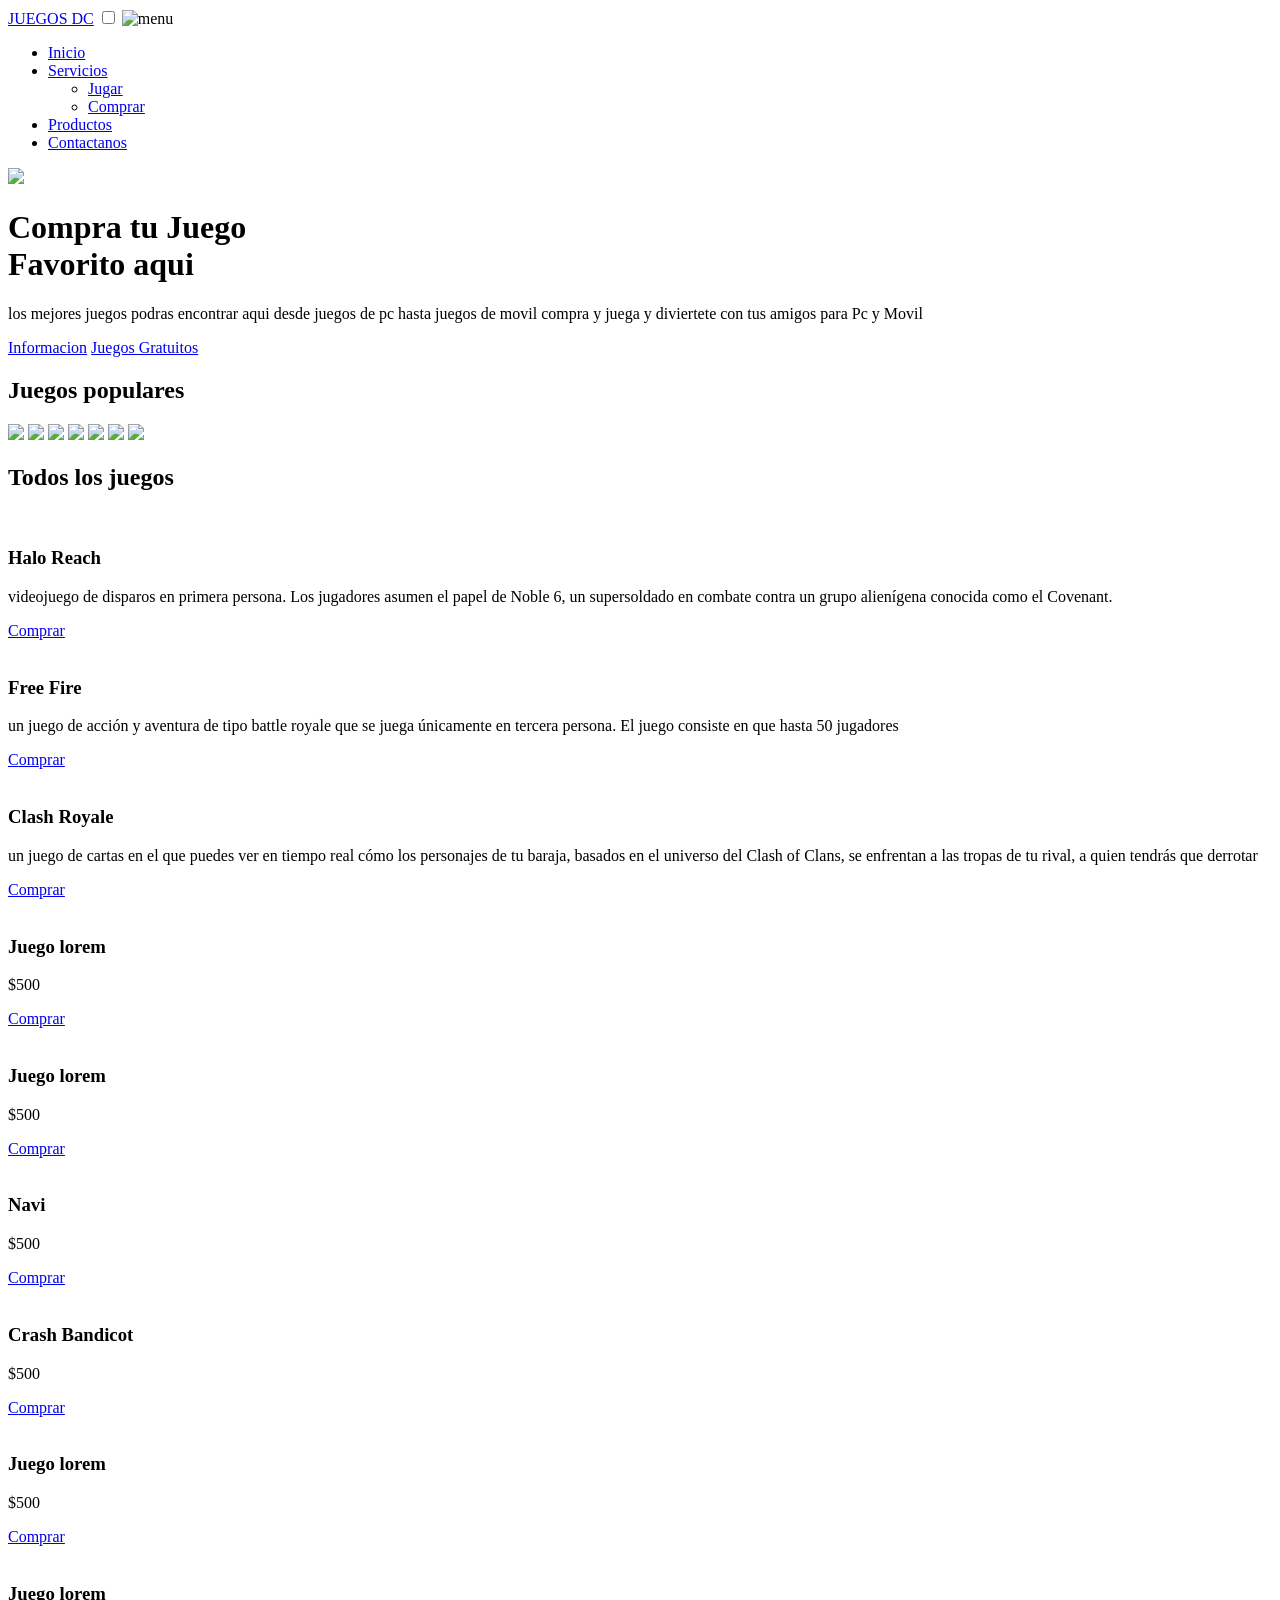
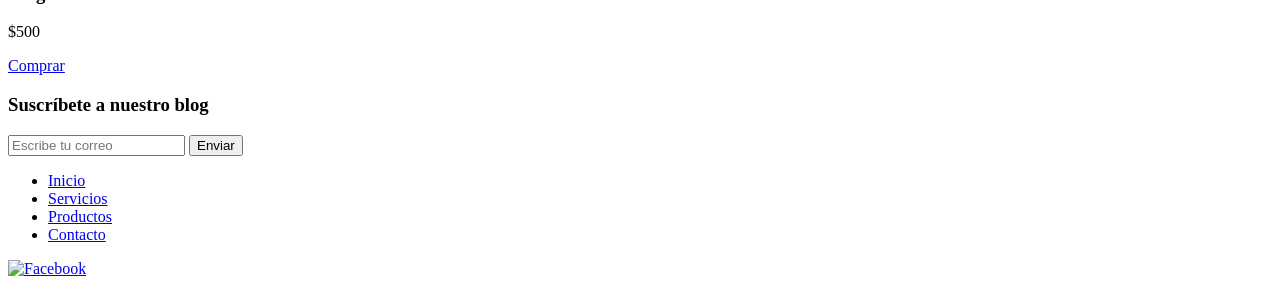
==== index.html @ 4241869a "Create index.html" ====
<!DOCTYPE html>
<html>
<head>
	<title>Pagina</title>
	<link rel="stylesheet" type="text/css" href="css/estilos.css">
</head>
<body>

<audio id="miAudio" autoplay="">
            <source src="bienvenidos2.mp3" type="audio/mp3">
        </audio>

	<header class="header">

		<div class="menu container">
			<a href="#" class="logo">JUEGOS DC</a>
			<input type="checkbox" id="menu">
			<label for="menu">
				<img src="img/menu.png" class="menu-icono" alt="menu">
			</label>
			<nav class="navbar">
				<ul>
					<li><a href="#">Inicio</a></li>
					<li><a href="#">Servicios</a>
					 <ul>
					    	<li><a href="#" target="">Jugar</a></li>
					    	<li><a href="E:\interfas de compra/index.html" type="submit">Comprar</a></li>
					    </ul>
					</li>
                    <li><a href="#Todos los juegos">Productos</a></li>
                    <li><a href="#">Contactanos</a></li>
				</ul>
				<div id="whatsapp">
					<a href="+51917443250" target="_blank">
						<a href="https://web.whatsapp.com/send/?phone=917443250&text=🤑👾Hola%20,Necesito%20saber%20los
 %20mejores%20precios%20para%20comprar%20mi%20juego%20favorito😁"><img src="img/whatsapp.png"></a>	
				    </a>
				</div>
			</nav>
		</div>
		<div class="header-content container">
			<div class="header-txt">
				<h1>Compra tu <span>Juego</span> <br>Favorito aqui</h1>
				<p>los mejores juegos podras encontrar aqui 
				desde juegos de pc hasta juegos de movil compra y 
				juega y diviertete con tus amigos para Pc y Movil
			</p>
			<div class="butons">

				<a href="E:\texto/index.html" class="btn-1">Informacion</a>

				<a href="https://www.friv.com/?play-juegos" class="btn-1">Juegos Gratuitos</a>
			</div>	
			</div>
		</div>

	</header>

	<section class="popular container">

		<h2>Juegos populares</h2>
		<div class="popular-content">
			<img src="img/g1.jpg">
			<img src="img/g2.jpg">
			<img src="img/g3.jpg">
			<img src="img/g4.jpg">
			<img src="img/g5.jpg">
			<img src="img/g6.jpg">
			<img src="img/g7.jpg">
		</div>
	</section>

	<main class="product container">
		<h2>Todos los juegos</h2>
		<div class="product-content">

			<div class="product-1">
				<img src="img/l1.jpg" alt="">
				<div class="product-txt">
					<h3>Halo Reach</h3>
					<div class="price">
					<p>videojuego de disparos en primera persona. Los jugadores asumen el papel de Noble 6, un supersoldado en combate contra un grupo alienígena conocida como el Covenant.</p>	
					<a href= "E:\interfas de compra/index.html" target="_self" class="btn-2">Comprar</a>
					</div>
				</div>	
			</div>
			
			<div class="product-1">
				<img src="img/l2.jpg" alt="">
				<div class="product-txt">
					<h3>Free Fire</h3>
					<div class="price">
					<p>un juego de acción y aventura de tipo battle royale que se juega únicamente en tercera persona. El juego consiste en que hasta 50 jugadores</p>	
					<a href="E:\interfas de compra/index.html" target="_self" class="btn-2">Comprar</a>
					</div>
				</div>				
			</div>

			<div class="product-1">
				<img src="img/l3.jpg" alt="">
				<div class="product-txt">
					<h3>Clash Royale</h3>
					<div class="price">
					<p>un juego de cartas en el que puedes ver en tiempo real cómo los personajes de tu baraja, basados en el universo del Clash of Clans, se enfrentan a las tropas de tu rival, a quien tendrás que derrotar</p>	
					<a href="E:\interfas de compra/index.html" target="_self" class="btn-2">Comprar</a>
					</div>
				</div>				
			</div>
			
			<div class="product-1">
				<img src="img/l4.jpg" alt="">
				<div class="product-txt">
					<h3>Juego lorem</h3>
					<div class="price">
					<p>$500</p>	
					<a href="E:\interfas de compra/index.html" target="_self" class="btn-2">Comprar</a>
					</div>
				</div>				
			</div>
			
			<div class="product-1">
				<img src="img/l5.jpg" alt="">
				<div class="product-txt">
					<h3>Juego lorem</h3>
					<div class="price">
					<p>$500</p>	
					<a href="E:\interfas de compra/index.html" target="_self" class="btn-2">Comprar</a>
					</div>
				</div>				
			</div>
			
			<div class="product-1">
				<img src="img/l6.jpg" alt="">
				<div class="product-txt">
					<h3>Navi</h3>
					<div class="price">
					<p>$500</p>	
					<a href="E:\interfas de compra/index.html" target="_self" class="btn-2">Comprar</a>
					</div>
				</div>				
			</div>
			
			<div class="product-1">
				<img src="img/l7.jpg" alt="">
				<div class="product-txt">
					<h3>Crash Bandicot</h3>
					<div class="price">
					<p>$500</p>	
					<a href="E:\interfas de compra/index.html" target="_self" class="btn-2">Comprar</a>
					</div>
				</div>				
			</div>
			
			<div class="product-1">
				<img src="img/l8.jpg" alt="">
				<div class="product-txt">
					<h3>Juego lorem</h3>
					<div class="price">
					<p>$500</p>	
					<a href= "E:\interfas de compra/index.html" target="_self" class="btn-2">Comprar</a>
					</div>
				</div>				
			</div>
			
			<div class="product-1">
				<img src="img/l9.jpg" alt="">
				<div class="product-txt">
					<h3>Juego lorem</h3>
					<div class="price">
					<p>$500</p>	
					<a href="E:\interfas de compra/index.html" target="_self" class="btn-2">Comprar</a>
					</div>
				</div>				
			</div>
			

		</div>	
	</main>

    <section class="contact container">
  <div class="contact-content">
    <h3>Suscríbete a nuestro blog</h3>
    <form>
      <input type="email" placeholder="Escribe tu correo">
      <input type="submit" class="btn-3" value="Enviar" id="enviar">
    </form>
  </div>
</section>

<!--script para mandar a mi correo -->

<script>
  document.getElementById("enviar").addEventListener("click", function() {
    var correo = document.querySelector('input[type="email"]').value;
    window.location.href = "https://mail.google.com/mail/u/0/?view=cm&fs=1&to=" + correo;
  });
</script>


			</form>
		</div>
	</section>

	<footer class="footer container">
		<div class="link">
			<a href="#" class="Logo"></a>
		</div>

		<div class="link">
			<ul>
				<li><a href="#">Inicio</a></li>
				<li><a href="#">Servicios</a></li>
				<li><a href="#">Productos</a></li>
				<li><a href="https://web.whatsapp.com">Contacto</a></li>
			</ul>
		</div>
	</footer>

	<a href="YOUR_FACEBOOK_URL" target="_blank">
    <img src="https://www.facebook.com/favicon.ico" alt="Facebook" style="height: 20px; width: 20px;">
</a>


    <script>
        document.addEventListener('click', function () {
            var miAudio = document.getElementById('miAudio');
            miAudio.play().then(() => {
                // La reproducción se inició correctamente
            }).catch((error) => {
                console.error('Error al iniciar la reproducción:', error);
            });
        });
    </script>

</body>
</html>
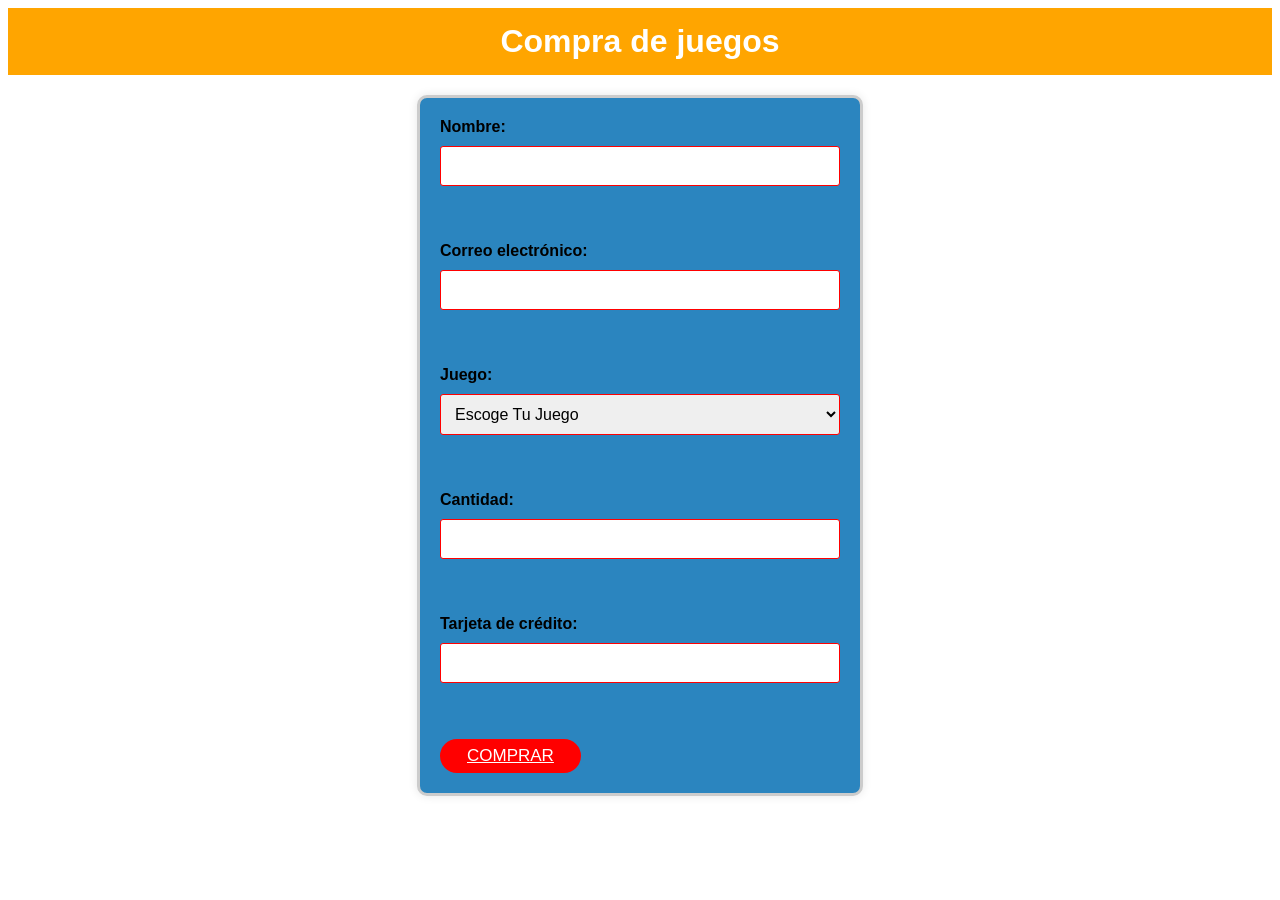
==== commit b252067b: "Add files via upload" ====
--- a/index.html
+++ b/index.html
@@ -1,236 +1,52 @@
-<!DOCTYPE html>
-<html>
-<head>
-	<title>Pagina</title>
-	<link rel="stylesheet" type="text/css" href="css/estilos.css">
-</head>
-<body>
-
-<audio id="miAudio" autoplay="">
-            <source src="bienvenidos2.mp3" type="audio/mp3">
-        </audio>
-
-	<header class="header">
-
-		<div class="menu container">
-			<a href="#" class="logo">JUEGOS DC</a>
-			<input type="checkbox" id="menu">
-			<label for="menu">
-				<img src="img/menu.png" class="menu-icono" alt="menu">
-			</label>
-			<nav class="navbar">
-				<ul>
-					<li><a href="#">Inicio</a></li>
-					<li><a href="#">Servicios</a>
-					 <ul>
-					    	<li><a href="#" target="">Jugar</a></li>
-					    	<li><a href="E:\interfas de compra/index.html" type="submit">Comprar</a></li>
-					    </ul>
-					</li>
-                    <li><a href="#Todos los juegos">Productos</a></li>
-                    <li><a href="#">Contactanos</a></li>
-				</ul>
-				<div id="whatsapp">
-					<a href="+51917443250" target="_blank">
-						<a href="https://web.whatsapp.com/send/?phone=917443250&text=🤑👾Hola%20,Necesito%20saber%20los
- %20mejores%20precios%20para%20comprar%20mi%20juego%20favorito😁"><img src="img/whatsapp.png"></a>	
-				    </a>
-				</div>
-			</nav>
-		</div>
-		<div class="header-content container">
-			<div class="header-txt">
-				<h1>Compra tu <span>Juego</span> <br>Favorito aqui</h1>
-				<p>los mejores juegos podras encontrar aqui 
-				desde juegos de pc hasta juegos de movil compra y 
-				juega y diviertete con tus amigos para Pc y Movil
-			</p>
-			<div class="butons">
-
-				<a href="E:\texto/index.html" class="btn-1">Informacion</a>
-
-				<a href="https://www.friv.com/?play-juegos" class="btn-1">Juegos Gratuitos</a>
-			</div>	
-			</div>
-		</div>
-
-	</header>
-
-	<section class="popular container">
-
-		<h2>Juegos populares</h2>
-		<div class="popular-content">
-			<img src="img/g1.jpg">
-			<img src="img/g2.jpg">
-			<img src="img/g3.jpg">
-			<img src="img/g4.jpg">
-			<img src="img/g5.jpg">
-			<img src="img/g6.jpg">
-			<img src="img/g7.jpg">
-		</div>
-	</section>
-
-	<main class="product container">
-		<h2>Todos los juegos</h2>
-		<div class="product-content">
-
-			<div class="product-1">
-				<img src="img/l1.jpg" alt="">
-				<div class="product-txt">
-					<h3>Halo Reach</h3>
-					<div class="price">
-					<p>videojuego de disparos en primera persona. Los jugadores asumen el papel de Noble 6, un supersoldado en combate contra un grupo alienígena conocida como el Covenant.</p>	
-					<a href= "E:\interfas de compra/index.html" target="_self" class="btn-2">Comprar</a>
-					</div>
-				</div>	
-			</div>
-			
-			<div class="product-1">
-				<img src="img/l2.jpg" alt="">
-				<div class="product-txt">
-					<h3>Free Fire</h3>
-					<div class="price">
-					<p>un juego de acción y aventura de tipo battle royale que se juega únicamente en tercera persona. El juego consiste en que hasta 50 jugadores</p>	
-					<a href="E:\interfas de compra/index.html" target="_self" class="btn-2">Comprar</a>
-					</div>
-				</div>				
-			</div>
-
-			<div class="product-1">
-				<img src="img/l3.jpg" alt="">
-				<div class="product-txt">
-					<h3>Clash Royale</h3>
-					<div class="price">
-					<p>un juego de cartas en el que puedes ver en tiempo real cómo los personajes de tu baraja, basados en el universo del Clash of Clans, se enfrentan a las tropas de tu rival, a quien tendrás que derrotar</p>	
-					<a href="E:\interfas de compra/index.html" target="_self" class="btn-2">Comprar</a>
-					</div>
-				</div>				
-			</div>
-			
-			<div class="product-1">
-				<img src="img/l4.jpg" alt="">
-				<div class="product-txt">
-					<h3>Juego lorem</h3>
-					<div class="price">
-					<p>$500</p>	
-					<a href="E:\interfas de compra/index.html" target="_self" class="btn-2">Comprar</a>
-					</div>
-				</div>				
-			</div>
-			
-			<div class="product-1">
-				<img src="img/l5.jpg" alt="">
-				<div class="product-txt">
-					<h3>Juego lorem</h3>
-					<div class="price">
-					<p>$500</p>	
-					<a href="E:\interfas de compra/index.html" target="_self" class="btn-2">Comprar</a>
-					</div>
-				</div>				
-			</div>
-			
-			<div class="product-1">
-				<img src="img/l6.jpg" alt="">
-				<div class="product-txt">
-					<h3>Navi</h3>
-					<div class="price">
-					<p>$500</p>	
-					<a href="E:\interfas de compra/index.html" target="_self" class="btn-2">Comprar</a>
-					</div>
-				</div>				
-			</div>
-			
-			<div class="product-1">
-				<img src="img/l7.jpg" alt="">
-				<div class="product-txt">
-					<h3>Crash Bandicot</h3>
-					<div class="price">
-					<p>$500</p>	
-					<a href="E:\interfas de compra/index.html" target="_self" class="btn-2">Comprar</a>
-					</div>
-				</div>				
-			</div>
-			
-			<div class="product-1">
-				<img src="img/l8.jpg" alt="">
-				<div class="product-txt">
-					<h3>Juego lorem</h3>
-					<div class="price">
-					<p>$500</p>	
-					<a href= "E:\interfas de compra/index.html" target="_self" class="btn-2">Comprar</a>
-					</div>
-				</div>				
-			</div>
-			
-			<div class="product-1">
-				<img src="img/l9.jpg" alt="">
-				<div class="product-txt">
-					<h3>Juego lorem</h3>
-					<div class="price">
-					<p>$500</p>	
-					<a href="E:\interfas de compra/index.html" target="_self" class="btn-2">Comprar</a>
-					</div>
-				</div>				
-			</div>
-			
-
-		</div>	
-	</main>
-
-    <section class="contact container">
-  <div class="contact-content">
-    <h3>Suscríbete a nuestro blog</h3>
-    <form>
-      <input type="email" placeholder="Escribe tu correo">
-      <input type="submit" class="btn-3" value="Enviar" id="enviar">
-    </form>
-  </div>
-</section>
-
-<!--script para mandar a mi correo -->
-
-<script>
-  document.getElementById("enviar").addEventListener("click", function() {
-    var correo = document.querySelector('input[type="email"]').value;
-    window.location.href = "https://mail.google.com/mail/u/0/?view=cm&fs=1&to=" + correo;
-  });
-</script>
-
-
-			</form>
-		</div>
-	</section>
-
-	<footer class="footer container">
-		<div class="link">
-			<a href="#" class="Logo"></a>
-		</div>
-
-		<div class="link">
-			<ul>
-				<li><a href="#">Inicio</a></li>
-				<li><a href="#">Servicios</a></li>
-				<li><a href="#">Productos</a></li>
-				<li><a href="https://web.whatsapp.com">Contacto</a></li>
-			</ul>
-		</div>
-	</footer>
-
-	<a href="YOUR_FACEBOOK_URL" target="_blank">
-    <img src="https://www.facebook.com/favicon.ico" alt="Facebook" style="height: 20px; width: 20px;">
-</a>
-
-
-    <script>
-        document.addEventListener('click', function () {
-            var miAudio = document.getElementById('miAudio');
-            miAudio.play().then(() => {
-                // La reproducción se inició correctamente
-            }).catch((error) => {
-                console.error('Error al iniciar la reproducción:', error);
-            });
-        });
-    </script>
-
-</body>
-</html>
+<!DOCTYPE html>
+<html>
+<head>
+	<title>Compra de juegos</title>
+	<link rel="stylesheet" type="text/css" href="estilos.css">
+	<link rel="stylesheet" type="text/css" href="java/javascript.js">
+</head>
+<body>
+	<header>
+		<h1>Compra de juegos</h1>
+	</header>
+	<main>
+		<form>
+			<label for="nombre">Nombre:</label>
+			<input type="text" id="nombre" name="nombre" required><br><br>
+			<label for="correo">Correo electrónico:</label>
+			<input type="email" id="correo" name="correo" required><br><br>
+			<label for="juego">Juego:</label>
+			<select id="juego" name="juego">
+				<option value="juego1">Escoge Tu Juego</option>
+				<option value="juego1">Clash Royale</option>
+				<option value="juego2">Free Fire</option>
+				<option value="juego3">Crash Bandicot</option>
+			</select><br><br>
+
+			<label for="cantidad">Cantidad:</label>
+			<input type="number" id="cantidad" name="cantidad" min="1" max="10" required><br><br>
+			<label for="tarjeta">Tarjeta de crédito:</label>
+			<input type="text" id="tarjeta" name="tarjeta" required><br><br>
+			<a href="E:\compra_exitosa/index.html" class="btn-2" id="comprar">COMPRAR</a>
+
+			<script type="text/javascript">
+  document.getElementById("comprar").addEventListener("click", function() {
+    var nombre = document.getElementById("nombre").value;
+    var correo = document.getElementById("correo").value;
+    var juego = document.getElementById("juego").value;
+    var cantidad = document.getElementById("cantidad").value;
+    var tarjeta = document.getElementById("tarjeta").value;
+
+    if (nombre == "" || correo == "" || juego == "juego1" || cantidad == "" || tarjeta == "") {
+      alert("Por favor, ingrese todos los datos requeridos.");
+      return false;
+    }
+  });
+</script>
+
+ 
+
+		</form>
+	</main>
+</body>
+</html>
--- a/estilos.css
+++ b/estilos.css
@@ -0,0 +1,76 @@
+body {
+	background-image: url(bg.jpg) ;
+	font-family: Arial, sans-serif;
+}
+
+header {
+	background-color:orange;
+	color: #fff;
+	padding: 15px;
+	text-align: center;
+}
+
+h1 {
+	margin: 0;
+}
+
+form {
+	background-color: #2B85BF;
+	border: 3px solid #ccc;
+	border-radius: 10px;
+	box-shadow: 0 0 10px rgba(0, 0, 0, 0.1);
+	margin: 20px auto;
+	max-width: 400px;
+	padding: 20px;
+}
+
+label {
+	display: block;
+	font-weight: bold;
+	margin-bottom: 10px;
+}
+
+input[type="text"],
+input[type="email"],
+select,
+input[type="number"] {
+	border: 1px solid red;
+	border-radius: 3px;
+	box-sizing: border-box;
+	display: block;
+	font-size: 16px;
+	margin-bottom: 20px;
+	padding: 10px;
+	width: 100%;
+}
+
+input[type="submit"] {
+	background-color: #333;
+	border: none;
+	border-radius: 3px;
+	color: #fff;
+	cursor: pointer;
+	font-size: 16px;
+	padding: 10px;
+	width: 100%;
+}
+
+input[type="submit"]:hover {
+	background-color: red;
+}
+
+.btn-2 {
+	display: inline-block;
+	padding: 11px 35px;
+	border: 2px solid red;
+	border-radius: 25px;
+	margin-right: 25px;
+	font-size: 17px;
+	color: white;
+}
+
+.btn-2 {
+	padding: 5px 25px;
+	background-color: red;
+	margin-right: 0;
+}
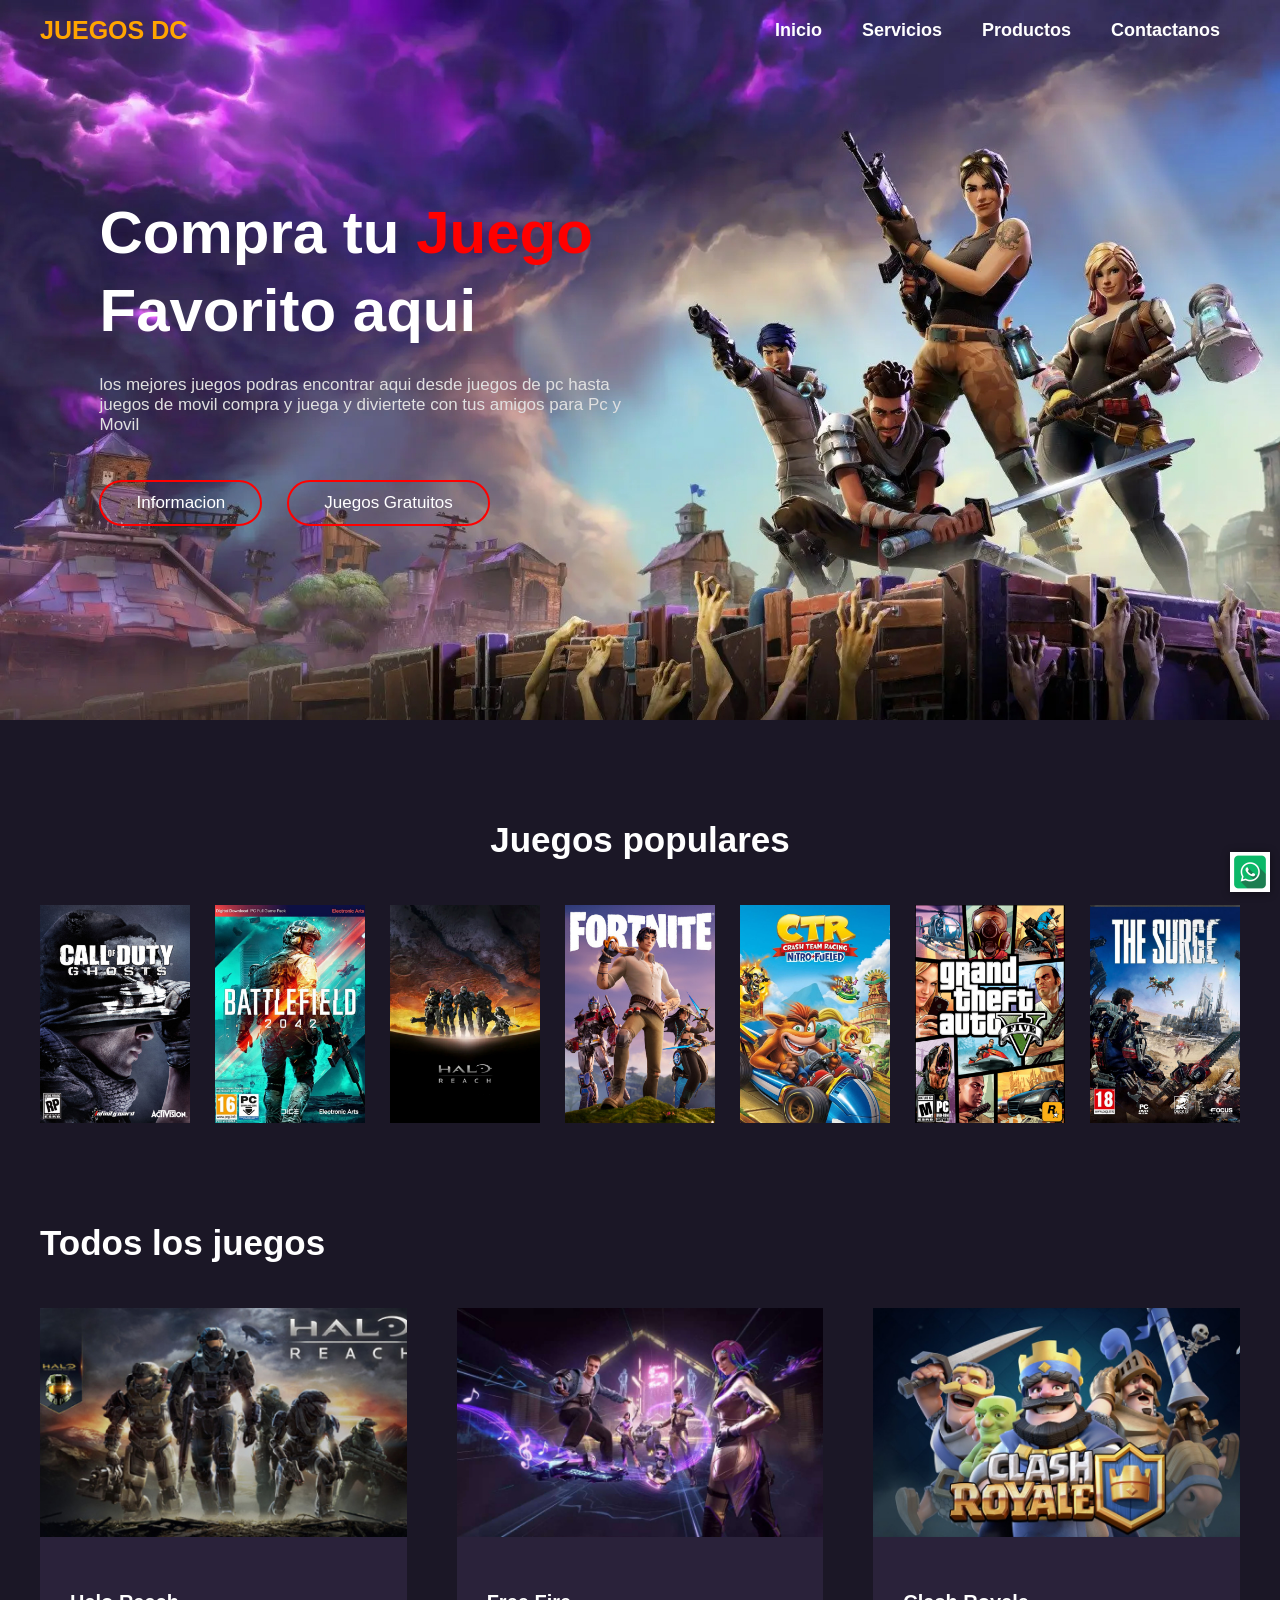
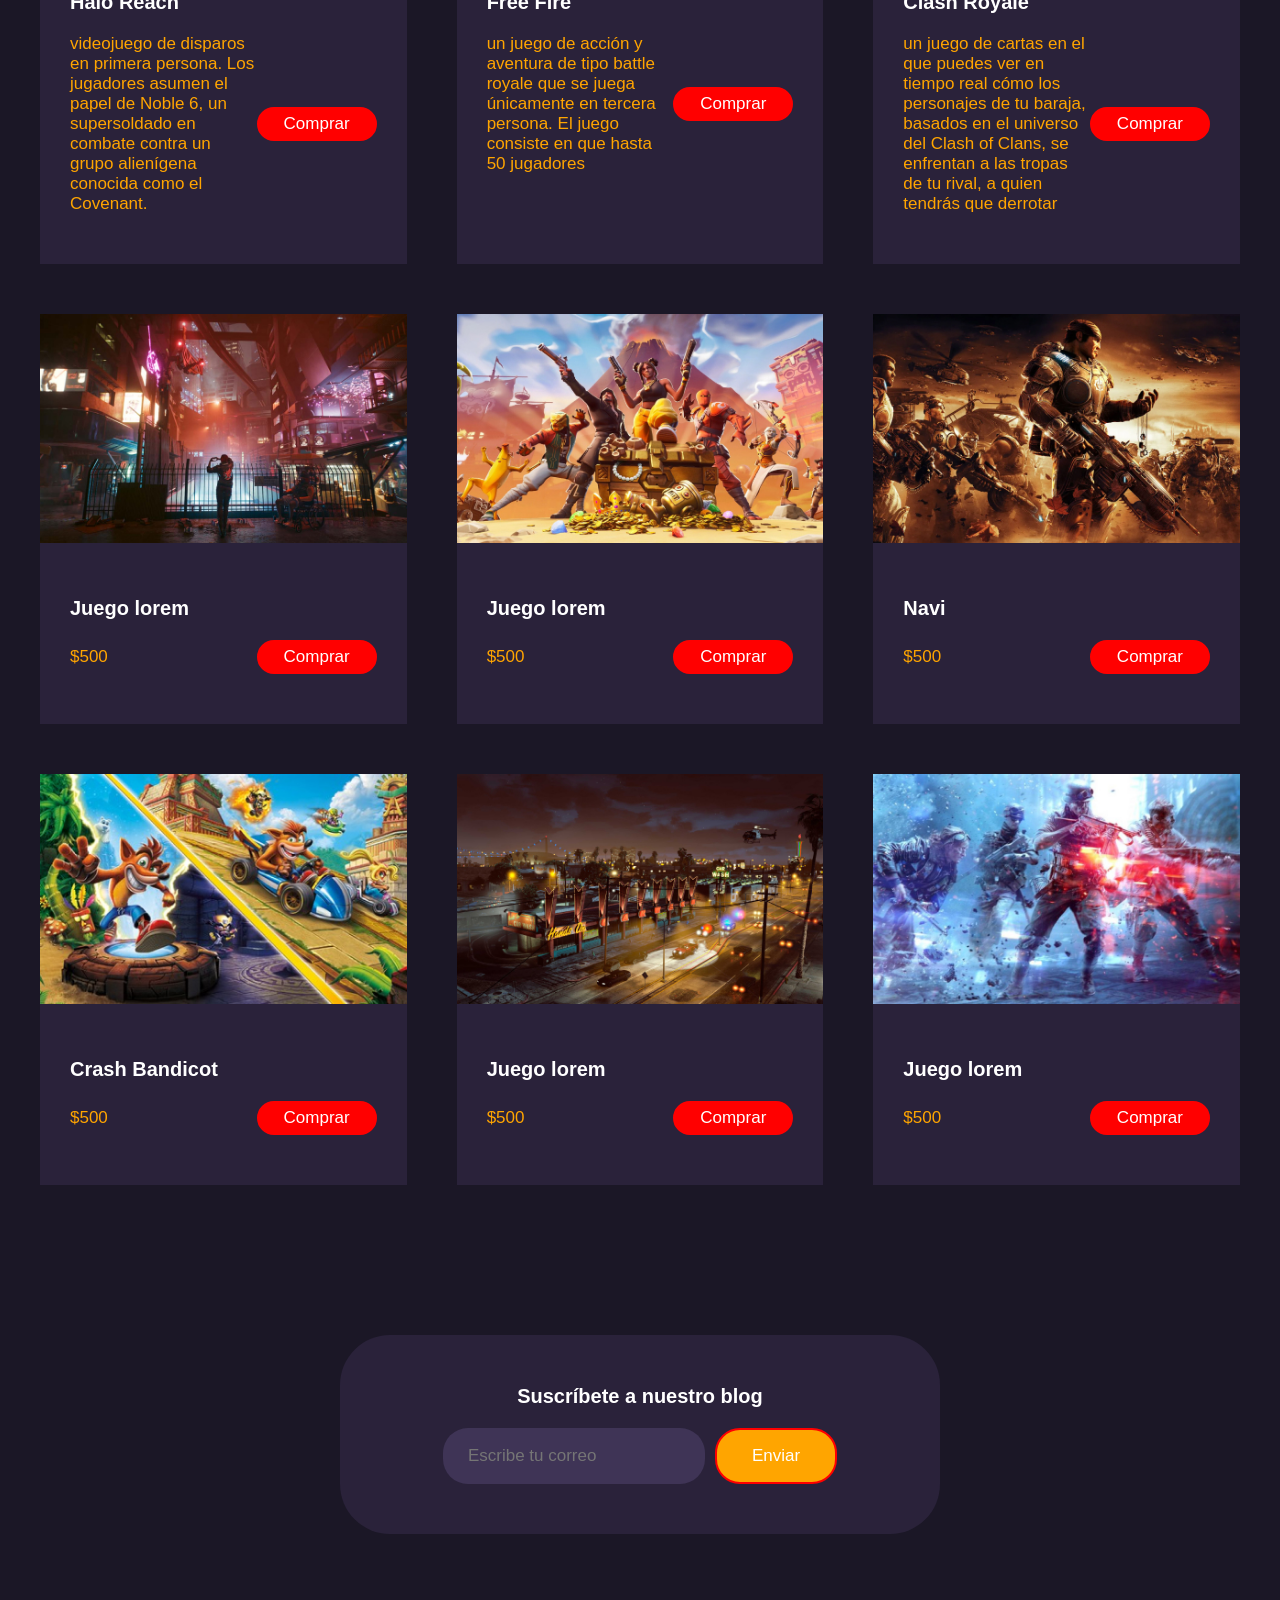
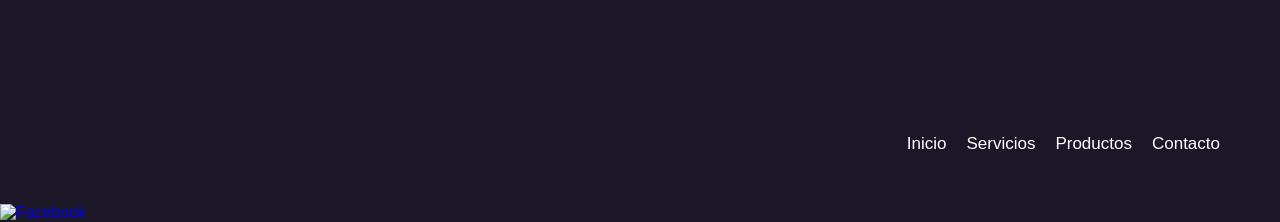
==== commit 544e2a9e: "Add files via upload" ====
--- a/index.html
+++ b/index.html
@@ -1,52 +1,236 @@
 <!DOCTYPE html>
 <html>
 <head>
-	<title>Compra de juegos</title>
-	<link rel="stylesheet" type="text/css" href="estilos.css">
-	<link rel="stylesheet" type="text/css" href="java/javascript.js">
+	<title>Pagina</title>
+	<link rel="stylesheet" type="text/css" href="css/estilos.css">
 </head>
 <body>
-	<header>
-		<h1>Compra de juegos</h1>
+
+<audio id="miAudio" autoplay="">
+            <source src="bienvenidos2.mp3" type="audio/mp3">
+        </audio>
+
+	<header class="header">
+
+		<div class="menu container">
+			<a href="#" class="logo">JUEGOS DC</a>
+			<input type="checkbox" id="menu">
+			<label for="menu">
+				<img src="img/menu.png" class="menu-icono" alt="menu">
+			</label>
+			<nav class="navbar">
+				<ul>
+					<li><a href="#">Inicio</a></li>
+					<li><a href="#">Servicios</a>
+					 <ul>
+					    	<li><a href="#" target="">Jugar</a></li>
+					    	<li><a href="E:\interfas de compra/index.html" type="submit">Comprar</a></li>
+					    </ul>
+					</li>
+                    <li><a href="#Todos los juegos">Productos</a></li>
+                    <li><a href="#">Contactanos</a></li>
+				</ul>
+				<div id="whatsapp">
+					<a href="+51917443250" target="_blank">
+						<a href="https://web.whatsapp.com/send/?phone=917443250&text=🤑👾Hola%20,Necesito%20saber%20los
+ %20mejores%20precios%20para%20comprar%20mi%20juego%20favorito😁"><img src="img/whatsapp.png"></a>	
+				    </a>
+				</div>
+			</nav>
+		</div>
+		<div class="header-content container">
+			<div class="header-txt">
+				<h1>Compra tu <span>Juego</span> <br>Favorito aqui</h1>
+				<p>los mejores juegos podras encontrar aqui 
+				desde juegos de pc hasta juegos de movil compra y 
+				juega y diviertete con tus amigos para Pc y Movil
+			</p>
+			<div class="butons">
+
+				<a href="E:\texto/index.html" class="btn-1">Informacion</a>
+
+				<a href="https://www.friv.com/?play-juegos" class="btn-1">Juegos Gratuitos</a>
+			</div>	
+			</div>
+		</div>
+
 	</header>
-	<main>
-		<form>
-			<label for="nombre">Nombre:</label>
-			<input type="text" id="nombre" name="nombre" required><br><br>
-			<label for="correo">Correo electrónico:</label>
-			<input type="email" id="correo" name="correo" required><br><br>
-			<label for="juego">Juego:</label>
-			<select id="juego" name="juego">
-				<option value="juego1">Escoge Tu Juego</option>
-				<option value="juego1">Clash Royale</option>
-				<option value="juego2">Free Fire</option>
-				<option value="juego3">Crash Bandicot</option>
-			</select><br><br>
-
-			<label for="cantidad">Cantidad:</label>
-			<input type="number" id="cantidad" name="cantidad" min="1" max="10" required><br><br>
-			<label for="tarjeta">Tarjeta de crédito:</label>
-			<input type="text" id="tarjeta" name="tarjeta" required><br><br>
-			<a href="E:\compra_exitosa/index.html" class="btn-2" id="comprar">COMPRAR</a>
-
-			<script type="text/javascript">
-  document.getElementById("comprar").addEventListener("click", function() {
-    var nombre = document.getElementById("nombre").value;
-    var correo = document.getElementById("correo").value;
-    var juego = document.getElementById("juego").value;
-    var cantidad = document.getElementById("cantidad").value;
-    var tarjeta = document.getElementById("tarjeta").value;
-
-    if (nombre == "" || correo == "" || juego == "juego1" || cantidad == "" || tarjeta == "") {
-      alert("Por favor, ingrese todos los datos requeridos.");
-      return false;
-    }
+
+	<section class="popular container">
+
+		<h2>Juegos populares</h2>
+		<div class="popular-content">
+			<img src="img/g1.jpg">
+			<img src="img/g2.jpg">
+			<img src="img/g3.jpg">
+			<img src="img/g4.jpg">
+			<img src="img/g5.jpg">
+			<img src="img/g6.jpg">
+			<img src="img/g7.jpg">
+		</div>
+	</section>
+
+	<main class="product container">
+		<h2>Todos los juegos</h2>
+		<div class="product-content">
+
+			<div class="product-1">
+				<img src="img/l1.jpg" alt="">
+				<div class="product-txt">
+					<h3>Halo Reach</h3>
+					<div class="price">
+					<p>videojuego de disparos en primera persona. Los jugadores asumen el papel de Noble 6, un supersoldado en combate contra un grupo alienígena conocida como el Covenant.</p>	
+					<a href= "E:\interfas de compra/index.html" target="_self" class="btn-2">Comprar</a>
+					</div>
+				</div>	
+			</div>
+			
+			<div class="product-1">
+				<img src="img/l2.jpg" alt="">
+				<div class="product-txt">
+					<h3>Free Fire</h3>
+					<div class="price">
+					<p>un juego de acción y aventura de tipo battle royale que se juega únicamente en tercera persona. El juego consiste en que hasta 50 jugadores</p>	
+					<a href="E:\interfas de compra/index.html" target="_self" class="btn-2">Comprar</a>
+					</div>
+				</div>				
+			</div>
+
+			<div class="product-1">
+				<img src="img/l3.jpg" alt="">
+				<div class="product-txt">
+					<h3>Clash Royale</h3>
+					<div class="price">
+					<p>un juego de cartas en el que puedes ver en tiempo real cómo los personajes de tu baraja, basados en el universo del Clash of Clans, se enfrentan a las tropas de tu rival, a quien tendrás que derrotar</p>	
+					<a href="E:\interfas de compra/index.html" target="_self" class="btn-2">Comprar</a>
+					</div>
+				</div>				
+			</div>
+			
+			<div class="product-1">
+				<img src="img/l4.jpg" alt="">
+				<div class="product-txt">
+					<h3>Juego lorem</h3>
+					<div class="price">
+					<p>$500</p>	
+					<a href="E:\interfas de compra/index.html" target="_self" class="btn-2">Comprar</a>
+					</div>
+				</div>				
+			</div>
+			
+			<div class="product-1">
+				<img src="img/l5.jpg" alt="">
+				<div class="product-txt">
+					<h3>Juego lorem</h3>
+					<div class="price">
+					<p>$500</p>	
+					<a href="E:\interfas de compra/index.html" target="_self" class="btn-2">Comprar</a>
+					</div>
+				</div>				
+			</div>
+			
+			<div class="product-1">
+				<img src="img/l6.jpg" alt="">
+				<div class="product-txt">
+					<h3>Navi</h3>
+					<div class="price">
+					<p>$500</p>	
+					<a href="E:\interfas de compra/index.html" target="_self" class="btn-2">Comprar</a>
+					</div>
+				</div>				
+			</div>
+			
+			<div class="product-1">
+				<img src="img/l7.jpg" alt="">
+				<div class="product-txt">
+					<h3>Crash Bandicot</h3>
+					<div class="price">
+					<p>$500</p>	
+					<a href="E:\interfas de compra/index.html" target="_self" class="btn-2">Comprar</a>
+					</div>
+				</div>				
+			</div>
+			
+			<div class="product-1">
+				<img src="img/l8.jpg" alt="">
+				<div class="product-txt">
+					<h3>Juego lorem</h3>
+					<div class="price">
+					<p>$500</p>	
+					<a href= "E:\interfas de compra/index.html" target="_self" class="btn-2">Comprar</a>
+					</div>
+				</div>				
+			</div>
+			
+			<div class="product-1">
+				<img src="img/l9.jpg" alt="">
+				<div class="product-txt">
+					<h3>Juego lorem</h3>
+					<div class="price">
+					<p>$500</p>	
+					<a href="E:\interfas de compra/index.html" target="_self" class="btn-2">Comprar</a>
+					</div>
+				</div>				
+			</div>
+			
+
+		</div>	
+	</main>
+
+    <section class="contact container">
+  <div class="contact-content">
+    <h3>Suscríbete a nuestro blog</h3>
+    <form>
+      <input type="email" placeholder="Escribe tu correo">
+      <input type="submit" class="btn-3" value="Enviar" id="enviar">
+    </form>
+  </div>
+</section>
+
+<!--script para mandar a mi correo -->
+
+<script>
+  document.getElementById("enviar").addEventListener("click", function() {
+    var correo = document.querySelector('input[type="email"]').value;
+    window.location.href = "https://mail.google.com/mail/u/0/?view=cm&fs=1&to=" + correo;
   });
 </script>
 
- 
-
-		</form>
-	</main>
+
+			</form>
+		</div>
+	</section>
+
+	<footer class="footer container">
+		<div class="link">
+			<a href="#" class="Logo"></a>
+		</div>
+
+		<div class="link">
+			<ul>
+				<li><a href="#">Inicio</a></li>
+				<li><a href="#">Servicios</a></li>
+				<li><a href="#">Productos</a></li>
+				<li><a href="https://web.whatsapp.com">Contacto</a></li>
+			</ul>
+		</div>
+	</footer>
+
+	<a href="YOUR_FACEBOOK_URL" target="_blank">
+    <img src="https://www.facebook.com/favicon.ico" alt="Facebook" style="height: 20px; width: 20px;">
+</a>
+
+
+    <script>
+        document.addEventListener('click', function () {
+            var miAudio = document.getElementById('miAudio');
+            miAudio.play().then(() => {
+                // La reproducción se inició correctamente
+            }).catch((error) => {
+                console.error('Error al iniciar la reproducción:', error);
+            });
+        });
+    </script>
+
 </body>
-</html>
+</html>
--- a/css/estilos.css
+++ b/css/estilos.css
@@ -0,0 +1,366 @@
+@import url('https://fonts.googleapis.com/css2?family=Poppins:wght@400;500;600;700;800&display=swap');
+
+*{
+	margin: 0;
+	padding: 0;
+	box-sizing: border-box;
+	text-decoration: none;
+	list-style: none;
+}
+
+
+body {
+	font-family: 'Poppins', sans-serif;
+	background-color: #1b1726;
+}
+
+img {
+	max-width: 100%;
+}
+
+.container {
+    max-width: 1200px;
+    margin: 0 auto;
+}
+
+.header {
+	background-image: url(bg.jpg);
+	background-position: center center;
+	background-repeat: no-repeat;
+	background-size: cover;
+	display: flex;
+	align-items: center;
+	min-height: 80vh;
+	padding: 135px 0;
+}
+.menu {
+	position: absolute;
+	top: 0;
+	left: 0;
+	right: 0;
+	display: flex;
+	align-items: center;
+	justify-content: space-between;
+}
+
+.logo {
+	color: orange;
+	font-size: 25px;
+	font-weight: 800;
+	text-transform: uppercase;
+}
+
+.menu .navbar ul li {
+	position: relative;
+	float: left;
+}
+
+.menu .navbar ul li a {
+	font-size: 18px;
+	padding: 20px;
+	color: white;
+	font-weight: 600;
+	display: block;
+}
+#whatsapp {
+	position:fixed;
+	bottom: 20px;
+	right: 10px;
+	width: 40px;
+	height: 28px;
+
+   filter: drop-shadow(0 1px 4px rgba(0,0,0,.4));
+}
+/*Sub Menu*/
+nav li ul {
+    display: none;
+    position: absolute;
+    width: 200px;
+    background-color: transparent;
+}
+nav li:hover > ul {
+	display: block;
+	width: 500px;
+}
+
+.menu .navbar ul li a:hover {
+	color: red;
+}
+
+#menu {
+	display: none;
+}
+
+.menu-icono {
+	width: 25px;
+}
+.menu label {
+	cursor: pointer;
+	display: none;
+}
+
+.header-content {
+	display: flex;
+}
+
+.header-txt {
+	flex-basis: 50%;
+}
+
+.header-txt h1 {
+	font-size: 60px;
+	color: white;
+	line-height: 1.3;
+	margin-bottom: 25px;
+}
+
+.header-txt span {
+	color: red;
+}
+
+.header-txt p {
+	font-size: 17px;
+	color: #e0e0e0;
+	margin-bottom: 45px;
+}
+
+.butons {
+	display: flex;
+}
+
+.btn-1, .btn-2, .btn-3, .btn-4 {
+	display: inline-block;
+	padding: 11px 35px;
+	border: 2px solid red;
+	border-radius: 25px;
+	margin-right: 25px;
+	font-size: 17px;
+	color: white;
+}
+
+.btn-1:hover {
+	background-color: red;
+}
+.btn-4 {
+	border: 2px solid red;
+	background-color: orange;
+}
+
+.btn-4:hover {
+	background-color: red;
+}
+.popular {
+	padding: 100px 0;
+	text-align: center;
+}
+
+h2 {
+	color: white;
+	font-size: 35px;
+	margin-bottom: 45px;
+}
+
+.popular-content {
+	display: flex;
+	justify-content: space-between;
+}
+
+.popular-content img {
+	width: 150px;
+}
+
+.product-content {
+	display: grid;
+	grid-template-columns: repeat(3, 1fr);
+	gap: 50px;
+}
+
+.product-1 {
+	background-color: #2a223a;
+}
+
+.product-txt {
+	padding:50px 30px ;
+}
+
+h3 {
+	font-size: 20px;
+	color: white;
+	margin-bottom: 20px;
+}
+
+.price {
+	display: flex;
+	justify-content: space-between;
+	align-items: center;
+}
+
+.price p {
+	font-size: 17px;
+	color: orange;
+}
+
+.btn-2 {
+	padding: 5px 25px;
+	background-color: red;
+	margin-right: 0;
+}
+
+.contact {
+	padding: 150px 300px;
+}
+
+.contact-content {
+	background-color: #2a223a;
+	text-align: center;
+	padding: 50px;
+	border-radius: 50px;
+}
+
+form {
+	display: flex;
+	justify-content: center;
+	margin-top: 20px;
+}
+
+input {
+	padding: 18px 25px;
+	background-color: #3f3456;
+	border:0;
+	border-radius: 25px;
+	outline: none;
+	margin-right: 10px;
+	color: white;
+	font-size: 17px;
+}
+
+#placeholder {
+	color: white;
+	font-size: 17px;
+}
+
+.btn-3 {
+	background-color: orange;
+	cursor: pointer;
+	margin-right: 0;
+}
+
+.footer {
+	display: flex;
+	justify-content: space-between;
+	align-items: center;
+	padding: 50px 0px;
+}
+
+.link ul {
+    display: flex;
+}
+
+.link ul li > a {
+	font-size: 17px;
+	color: white;
+	margin-right: 20px;
+}
+
+.link ul li > a:hover {
+	color: red;
+}
+
+
+
+@media(max-width: 991px) {
+
+	.menu {
+		padding: 20px;
+	}
+
+	.menu label {
+		display: initial;
+	}
+
+	.menu .navbar {
+		position: absolute;
+		top: 100%;
+		left: 0;
+		right: 0;
+		background-color: orange;
+		display: none;
+	}
+
+	.menu .navbar ul li a:hover {
+		color: #1b1726
+	}
+     
+	.menu .navbar ul li {
+		width: 100%;
+	}
+
+
+	#menu:checked ~ .navbar{
+		display:  initial;
+
+	}
+
+	.header {
+		min-height: 0vh;
+		padding: 80px 30px 50px 30px;
+	}
+
+	.header-txt {
+		text-align: center;
+		flex-basis: 100%
+	}
+
+	.header-txt h1 {
+		font-size: 50%;
+		margin-bottom: 15px;
+	}
+
+	.butons {
+		justify-content: center;
+	}
+
+	.btn-1:last-of-type {
+		margin-right: 0;
+	}
+
+	.popular {
+		display: none;
+	}
+
+	.product {
+		padding: 30px;
+	}
+
+	.product-content {
+		grid-template-columns: repeat(1,1fr);
+		gap:30px;
+	}
+
+	.product-1 img {
+		width: 100%;
+	}
+
+	.contact{
+		padding: 30px;
+	}
+
+	.form {
+		flex-direction: column;
+	}
+
+	input	{
+		margin: 0 0 20px 0;
+	}
+
+    .footer {
+    	flex-direction: column;
+    	text-align: center;
+    }
+
+    .link ul {
+    	margin-top: 20px
+    }
+
+
+}
